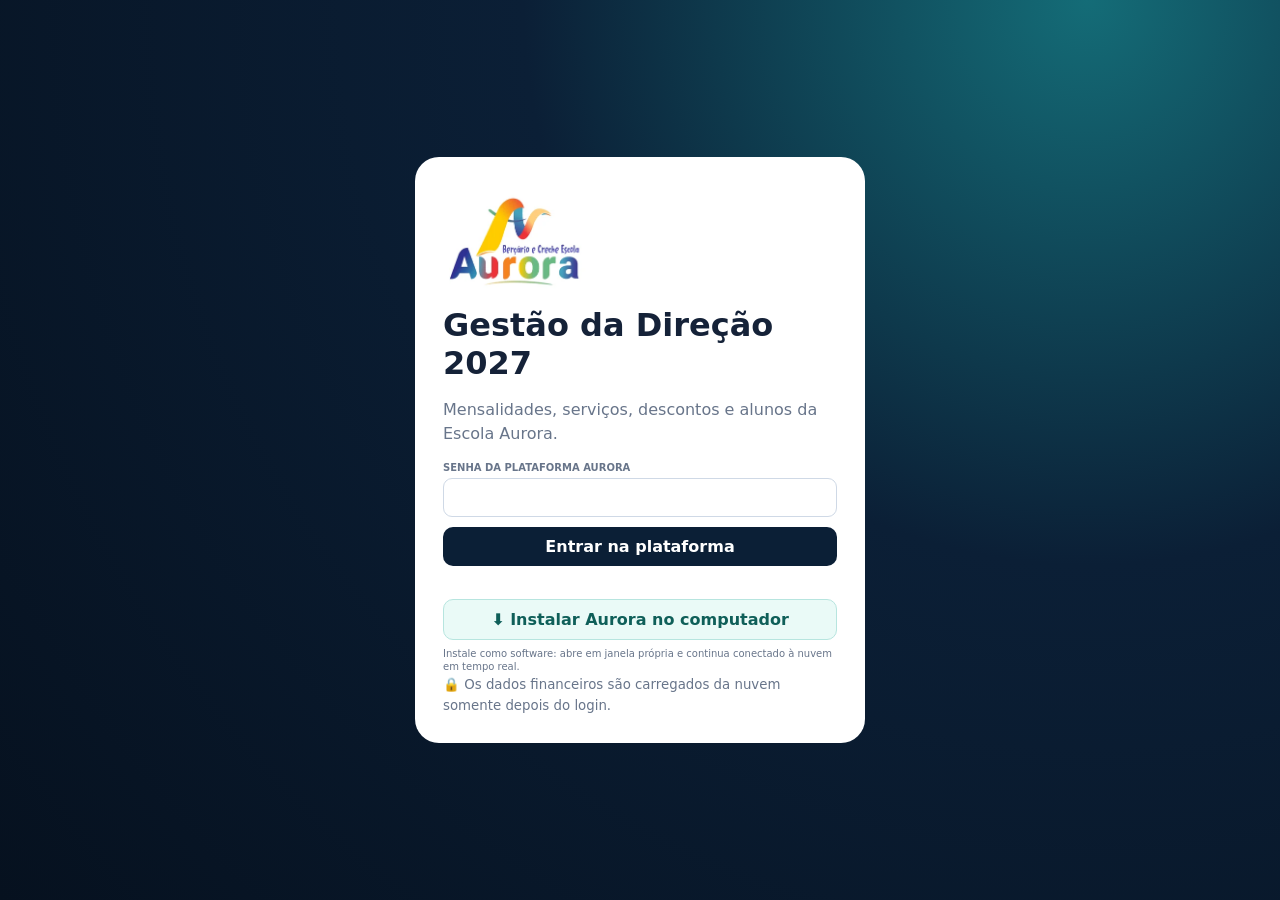
==== aurora-gestao-2027/index.html @ 8948050b "Aurora: aplica módulo financeiro corrigido e remove script legado com erro" ====
<!doctype html>
<html lang="pt-BR">
<head>
<meta charset="utf-8">
<meta name="viewport" content="width=device-width,initial-scale=1">
<meta name="robots" content="noindex,nofollow,noarchive">
<meta name="theme-color" content="#0b1f36">
<title>Aurora · Gestão da Direção 2027</title>
<link rel="manifest" href="./manifest.webmanifest?v=23">
<link rel="icon" href="./aurora-logo.webp?v=23" type="image/webp">
<meta name="mobile-web-app-capable" content="yes"><meta name="apple-mobile-web-app-capable" content="yes"><meta name="apple-mobile-web-app-status-bar-style" content="black-translucent"><meta name="apple-mobile-web-app-title" content="Aurora 2027">
<style>
:root{--n:#0b1f36;--n2:#071525;--t:#0f766e;--b:#f4f7fb;--c:#fff;--l:#dfe7f1;--x:#152238;--m:#68758a;--r:#b91c1c;--a:#b45309;--g:#15803d}
*{box-sizing:border-box}body{margin:0;font-family:Inter,system-ui,Segoe UI,Arial,sans-serif;background:var(--b);color:var(--x)}button,input,select,textarea{font:inherit}input,select,textarea{width:100%;border:1px solid #cfd9e6;border-radius:9px;padding:9px;background:#fff;color:var(--x)}textarea{resize:vertical;min-height:72px}.btn{border:0;border-radius:10px;padding:10px 13px;background:var(--n);color:#fff;font-weight:800;cursor:pointer}.btn:disabled{opacity:.55;cursor:not-allowed}.ghost{background:#fff;color:var(--x);border:1px solid var(--l)}.alt{background:#e7f8f6;color:#095d58}.danger{background:#fff1f2;color:#991b1b;border:1px solid #fecdd3}
.login{min-height:100vh;display:grid;place-items:center;padding:22px;background:radial-gradient(circle at 85% 0,#146c77 0,#0b1f36 40%,#06111f 100%)}.box{width:min(450px,100%);background:#fff;border-radius:24px;padding:28px}.mark{width:58px;height:58px;border-radius:18px;background:linear-gradient(135deg,#20c8bb,#69dcff);display:grid;place-items:center;color:#082234;font-size:27px;font-weight:900}.login h1{margin:16px 0 5px}.login p,.login small{color:var(--m);line-height:1.5}.login label{display:block;margin:16px 0 5px;font-size:10px;font-weight:800;text-transform:uppercase;color:var(--m)}.login .btn{width:100%;margin-top:10px}.err{min-height:18px;color:var(--r);font-size:11px;margin-top:7px}
.app{display:none}.side{position:fixed;inset:0 auto 0 0;width:250px;background:linear-gradient(var(--n),var(--n2));color:#fff;padding:20px 14px;z-index:5}.brand{padding:0 9px 20px}.brand b{display:block;font-size:18px}.brand span{color:#a9bbca;font-size:11px}.nav{display:grid;gap:5px}.nav button{border:0;background:transparent;color:#c9d8e6;text-align:left;padding:11px;border-radius:10px;font-weight:680;cursor:pointer}.nav button.active,.nav button:hover{background:#ffffff18;color:#fff}
.main{margin-left:250px;padding:24px clamp(15px,3vw,38px);min-width:0}.top{display:flex;justify-content:space-between;gap:15px;align-items:flex-start}.top h1{margin:0;font-size:clamp(28px,4vw,40px)}.top p{margin:5px 0;color:var(--m)}.eye{font-size:11px!important;letter-spacing:.1em;font-weight:900;color:var(--t)!important}.acts{display:flex;gap:8px;align-items:flex-start;flex:0 0 auto}.note{margin-top:14px;padding:10px 13px;border:1px solid #fed7aa;background:#fff7ed;color:#9a3412;border-radius:11px;font-size:11px}.sync{display:flex;align-items:center;gap:8px;margin:11px 0;color:var(--m);font-size:11px}.dot{width:8px;height:8px;border-radius:50%;background:var(--g)}.dot.busy{background:var(--a)}.dot.bad{background:var(--r)}
.view{display:none}.view.active{display:block}.sec{display:flex;justify-content:space-between;align-items:end;gap:10px;margin:20px 0 10px}.sec h2{margin:0;font-size:21px}.sec p{margin:3px 0;color:var(--m);font-size:12px}.kpis{display:grid;grid-template-columns:repeat(4,1fr);gap:10px}.kpi,.card{background:#fff;border:1px solid var(--l);border-radius:14px;padding:14px}.kpi small{color:var(--m)}.kpi b{display:block;font-size:22px;margin-top:5px}.mini{font-size:10px;color:var(--m);line-height:1.35}.filters{display:grid;grid-template-columns:2fr 1fr 1fr;gap:8px;margin:10px 0}.filters.four{grid-template-columns:2fr 1fr 1fr 1fr}.summary{display:flex;gap:12px;flex-wrap:wrap;margin:8px 0;font-size:11px;color:var(--m)}.summary b{color:var(--x)}
.panel{display:none;margin:10px 0 14px}.panel.open{display:block}.formgrid{display:grid;grid-template-columns:repeat(4,minmax(0,1fr));gap:10px}.field{display:grid;gap:5px}.field label{font-size:10px;font-weight:800;text-transform:uppercase;color:var(--m)}.span2{grid-column:span 2}.span4{grid-column:1/-1}.formactions{display:flex;gap:8px;justify-content:flex-end;margin-top:10px}
.tablebox{overflow:auto;background:#fff;border:1px solid var(--l);border-radius:12px}.tbl{width:100%;border-collapse:collapse;min-width:980px}.tbl th{position:sticky;top:0;background:#f4f7fb;padding:9px;font-size:10px;text-align:left;white-space:nowrap;z-index:2}.tbl td{padding:8px;border-top:1px solid #edf1f6;font-size:11px;vertical-align:top}.money{text-align:right;white-space:nowrap}.edit{width:108px;text-align:right}.badge{padding:3px 7px;border-radius:99px;font-size:9px;font-weight:800;background:#e2e8f0;white-space:nowrap}.good{background:#dcfce7;color:#166534}.warn{background:#ffedd5;color:#9a3412}.badgebad{background:#fee2e2;color:#991b1b}.cellstack{display:grid;gap:4px;min-width:118px}.cellstack strong{font-size:11px}.cellstack .edit{width:100%}.compact{min-width:860px}.studentsgrid{min-width:1180px}.student-name{min-width:170px}.obsedit{min-width:190px;min-height:55px}.select-sm{min-width:115px}.select-md{min-width:145px}.financial{min-width:145px}.financial .row{display:flex;justify-content:space-between;gap:8px;align-items:center;margin:2px 0}.financial .row span:first-child{color:var(--m);font-size:9px}.financial input{width:92px;padding:6px;text-align:right}.statusbar{display:flex;gap:7px;align-items:center;flex-wrap:wrap}.pill{padding:4px 8px;border-radius:999px;background:#eef2f7;color:#526078;font-size:10px;font-weight:700}

/* v6: alunos em cards, fonte maior e financeiro sem cortes */
.student-list{display:grid;gap:16px}
.student-card{background:#fff;border:1px solid var(--l);border-radius:17px;padding:18px;box-shadow:0 2px 10px #0b1f3608}
.student-head{display:grid;grid-template-columns:minmax(230px,1.6fr) repeat(4,minmax(140px,.75fr));gap:12px;align-items:end}
.student-id{align-self:center}.student-id b{display:block;font-size:16px;line-height:1.25}.student-id span{display:block;color:var(--m);font-size:12px;margin-top:4px}
.control label,.money-field label{display:block;font-size:11px;font-weight:900;text-transform:uppercase;letter-spacing:.03em;color:var(--m);margin:0 0 6px}
.student-card input,.student-card select,.student-card textarea{font-size:13px;padding:10px 11px}
.finance-wrap{display:grid;grid-template-columns:1fr 1fr;gap:14px;margin-top:15px}
.year-box{border:1px solid var(--l);border-radius:14px;padding:15px;background:#f8fafc}.year-box.y2026{border-top:4px solid #2563eb}.year-box.y2027{border-top:4px solid #0f766e}
.year-title{display:flex;align-items:center;justify-content:space-between;gap:10px;margin-bottom:12px}.year-title b{font-size:17px}.year-title span{font-size:11px;color:var(--m)}
.money-grid{display:grid;grid-template-columns:1fr 1fr;gap:11px}
.money-read{min-height:43px;border:1px solid #d9e2ec;border-radius:10px;padding:10px 11px;background:#fff;display:flex;align-items:center;justify-content:space-between;gap:8px}.money-read span{font-size:11px;color:var(--m)}.money-read strong{font-size:14px;white-space:nowrap}
.discount-box{margin-top:11px;padding:11px 12px;border-radius:11px;background:#eef6ff;border:1px solid #dbeafe;font-size:12px;line-height:1.45}.discount-box.ok{background:#ecfdf5;border-color:#bbf7d0;color:#166534}.discount-box.warnx{background:#fff7ed;border-color:#fed7aa;color:#9a3412}.discount-box.neutral{background:#f8fafc;border-color:#e2e8f0;color:#64748b}.discount-box b{font-size:13px}.discount-pair{display:flex;gap:14px;flex-wrap:wrap;margin-top:4px}
.student-foot{display:grid;grid-template-columns:1fr 270px;gap:12px;margin-top:13px;align-items:start}.student-note textarea{min-height:72px}.helper{font-size:10px;color:var(--m);margin-top:5px;line-height:1.35}
@media(max-width:1250px){.student-head{grid-template-columns:1.4fr repeat(2,1fr)}.student-id{grid-column:1/-1}.student-foot{grid-template-columns:1fr 220px}}
@media(max-width:1100px){.finance-wrap{grid-template-columns:1fr}}
@media(max-width:900px){.student-head{grid-template-columns:1fr 1fr}.student-id{grid-column:1/-1}.student-foot{grid-template-columns:1fr}}
@media(max-width:560px){.student-head,.money-grid{grid-template-columns:1fr}.student-card{padding:14px}.year-box{padding:13px}.student-id{grid-column:auto}}

#toast{position:fixed;right:15px;bottom:15px;background:var(--n);color:#fff;border-radius:10px;padding:9px 12px;font-size:11px;display:none;z-index:20}#toast.bad{background:#991b1b}
@media(max-width:1100px){.formgrid{grid-template-columns:1fr 1fr}.span4{grid-column:1/-1}.filters.four{grid-template-columns:1fr 1fr}.kpis{grid-template-columns:1fr 1fr}}
@media(max-width:900px){.side{position:static;width:auto}.nav{display:flex;overflow:auto}.nav button{white-space:nowrap}.main{margin:0}.top{flex-direction:column}.filters,.filters.four{grid-template-columns:1fr 1fr}.acts{align-self:stretch}.acts .btn{flex:1}.sec{align-items:flex-start}}
@media(max-width:560px){.kpis,.filters,.filters.four,.formgrid{grid-template-columns:1fr}.span2,.span4{grid-column:auto}.main{padding:14px}.sec{flex-direction:column}.formactions{justify-content:stretch}.formactions .btn{flex:1}}
</style>
</head>
<body>
<div id="login" class="login"><div class="box"><div class="mark"><img src="./aurora-logo.webp?v=22" alt="Aurora" style="width:100%;height:100%;object-fit:contain"></div><h1>Gestão da Direção 2027</h1><p>Mensalidades, serviços, descontos e alunos da Escola Aurora.</p><form id="form"><label>Senha da plataforma Aurora</label><input id="pw" type="password" autocomplete="current-password" required><button id="enter" class="btn">Entrar na plataforma</button><div id="err" class="err"></div></form><small>🔒 Os dados financeiros são carregados da nuvem somente depois do login.</small></div></div>
<div id="app" class="app"><aside class="side"><div class="brand"><img src="./aurora-logo.webp?v=22" alt="Aurora" style="width:120px;height:70px;object-fit:contain;display:block;margin-bottom:8px"><b>Aurora</b><span>Gestão da Direção 2027</span></div><nav id="nav" class="nav"><button class="active" data-v="dash">▦ Visão geral</button><button data-v="fees">R$ Mensalidades 2027</button><button data-v="students">◉ Alunos & descontos</button><button data-v="products">◆ Serviços & produtos</button><button data-v="classes">▤ Turmas</button><button data-v="db">⇄ Banco & planilha</button></nav></aside><main class="main"><header class="top"><div><p class="eye">BERÇÁRIO E CRECHE ESCOLA AURORA</p><h1>Gestão 2026 → 2027</h1><p>Valor da escola, valor pago pela família, desconto e proposta de reajuste.</p></div><div class="acts"><button id="refresh" class="btn ghost">Atualizar</button><button id="logout" class="btn ghost">Sair</button></div></header><div class="note"><b>Leitura financeira:</b> em 2026 o desconto compara a tabela da escola com a mensalidade/base paga pela família; extras aparecem separados. Em 2027 a comparação usa a tabela proposta e o valor que será cobrado da família.</div><div class="sync"><span id="dot" class="dot"></span><span id="sync">Nuvem conectada</span><span>·</span><span id="ver">versão —</span></div><section id="dash" class="view active"></section><section id="fees" class="view"></section><section id="students" class="view"></section><section id="products" class="view"></section><section id="classes" class="view"></section><section id="db" class="view"></section></main></div><div id="toast"></div>
<script>
const API='https://oyuprxoqhhnpcnxgaokj.supabase.co/functions/v1/aurora-direcao-web';
let P='',S=null,V=0,timer=null,busy=false,pending=false,active='dash';
const $=s=>document.querySelector(s),n=v=>v===null||v===undefined||v===''||isNaN(Number(v))?null:Number(v),brl=v=>n(v)===null?'—':Number(v).toLocaleString('pt-BR',{style:'currency',currency:'BRL'}),pct=v=>n(v)===null?'—':(Number(v)*100).toLocaleString('pt-BR',{minimumFractionDigits:1,maximumFractionDigits:1})+'%',esc=v=>String(v??'').replace(/[&<>"']/g,c=>({'&':'&amp;','<':'&lt;','>':'&gt;','"':'&quot;',"'":'&#39;'}[c]));
const uniq=a=>[...new Set(a.filter(Boolean))].sort((a,b)=>a.localeCompare(b,'pt-BR'));
const TURNOS=['Manhã','Tarde','Regular','Semi integral','Semi estendido','Integral','Integral estendido','Personalizado'];
async function api(action,x={}){let r=await fetch(API,{method:'POST',headers:{'content-type':'application/json','x-aurora-password':P},body:JSON.stringify({action,...x}),cache:'no-store'}),d={};try{d=await r.json()}catch{}if(!r.ok){let e=new Error(d.error||r.status);e.status=r.status;throw e}return d}
function toast(m,bad=false){let e=$('#toast');e.textContent=m;e.className=bad?'bad':'';e.style.display='block';clearTimeout(e.t);e.t=setTimeout(()=>e.style.display='none',2300)}
function syn(m,t){$('#dot').className='dot '+(m||'');$('#sync').textContent=t;$('#ver').textContent='versão '+V}
function saveSoon(){pending=true;clearTimeout(timer);timer=setTimeout(save,650)}
async function save(){if(busy||!pending)return;pending=false;busy=true;syn('busy','Salvando...');try{let r=await api('save',{state:S,expectedVersion:V});V=r.version;syn('','Nuvem sincronizada');toast('✓ Alterações salvas')}catch(e){pending=true;if(e.status===409){syn('bad','Conflito de versão');toast('Outro dispositivo alterou a base. Clique em Atualizar.',true)}else{syn('bad','Falha de sincronização');toast('Erro ao salvar',true);setTimeout(save,3000)}}finally{busy=false}}
function sec(a,b,c=''){return `<div class="sec"><div><h2>${a}</h2><p>${b}</p></div>${c}</div>`}
function kpi(a,b,c){return `<div class="kpi"><small>${a}</small><b>${b}</b><div class="mini">${c}</div></div>`}
function badge(s){let x=String(s||'—'),c=/aprovado|confirmado|Conferida|sim$/i.test(x)?'good':/nao|não/i.test(x)?'badgebad':/rascunho|analise|análise|simulacao|Pendente|Revisar/i.test(x)?'warn':'';return `<span class="badge ${c}">${esc(x.replaceAll('_',' '))}</span>`}
function options(list,current,placeholder='Selecione'){let vals=uniq(list),head=`<option value="">${esc(placeholder)}</option>`;if(current&&!vals.includes(current))vals.unshift(current);return head+vals.map(x=>`<option value="${esc(x)}" ${x===current?'selected':''}>${esc(x)}</option>`).join('')}
function sereiOptions(current){return `<option value="em_analise" ${current==='em_analise'?'selected':''}>Em análise</option><option value="sim" ${current==='sim'?'selected':''}>Sim</option><option value="nao" ${current==='nao'?'selected':''}>Não</option>`}
function turmaList(){return uniq([...(S.classes||[]).map(x=>x.turma),...(S.students||[]).map(x=>x.turma)])}
function modalidadeList(){return uniq((S.students||[]).map(x=>x.servico))}
function rate(s){return S.monthlyRates.find(r=>r.turma===s.turma&&r.servico===s.servico)||null}
function disc(table,paid){table=n(table);paid=n(paid);if(table===null||paid===null)return{value:null,pct:null,state:'missing'};let d=table-paid;if(Math.abs(d)<.005)return{value:0,pct:0,state:'equal'};return{value:d,pct:table?d/table:null,state:d>0?'discount':'above'}}
function discountHTML(d,year){if(d.state==='missing')return `<div class="discount-box neutral"><b>Aguardando valor da escola</b><div>Preencha a tabela ${year} para calcular o desconto.</div></div>`;if(d.state==='equal')return `<div class="discount-box neutral"><b>Sem desconto</b><div>O valor da família está igual à tabela da escola.</div></div>`;if(d.state==='above')return `<div class="discount-box warnx"><b>Família paga acima da tabela</b><div class="discount-pair"><span>Diferença: <b>${brl(Math.abs(d.value))}</b></span><span>Percentual: <b>${pct(Math.abs(d.pct))}</b></span></div><div class="helper">Confira se a tabela da escola foi digitada corretamente.</div></div>`;return `<div class="discount-box ok"><b>Desconto concedido</b><div class="discount-pair"><span>Valor: <b>${brl(d.value)}</b></span><span>Percentual: <b>${pct(d.pct)}</b></span></div></div>`}
function sc(s){let r=rate(s),base=n(s.base2026),extra=n(s.extra2026)??0,total=n(s.totalPago2026),t26=n(s.valorOficial2026)??n(r?.valorTabela2026),d26=disc(t26,base),t27=n(r?.valor2027),c27=n(s.valor2027Cobrado),d27=disc(t27,c27),inc=base&&c27!==null?c27/base-1:null;return{r,base,extra,total,t26,d26,t27,c27,d27,inc}}
function rs(r){let a=S.students.filter(s=>s.turma===r.turma&&s.servico===r.servico&&n(s.base2026)!==null).map(s=>n(s.base2026)),avg=a.length?a.reduce((x,y)=>x+y,0)/a.length:null,min=a.length?Math.min(...a):null,max=a.length?Math.max(...a):null,t=n(r.valorTabela2026),v=n(r.valor2027),d=disc(t,avg),base=t??avg,adj=base&&v!==null?v/base-1:null;return{c:a.length,avg,min,max,t,v,d,adj,b:t!==null?'tabela oficial':'média real'}}
function dash(){let paid=S.students.reduce((a,s)=>a+(n(s.totalPago2026)||0),0),w=S.students.filter(s=>n(s.valor2027Cobrado)!==null),rev=w.reduce((a,s)=>a+(n(s.valor2027Cobrado)||0),0),ap=S.monthlyRates.filter(r=>r.status2027==='aprovado').length,p27=S.products.filter(p=>n(p.valor2027Cobrado)!==null).length,yes=S.students.filter(s=>s.serei2027==='sim').length,no=S.students.filter(s=>s.serei2027==='nao').length,ana=S.students.filter(s=>(s.serei2027||'em_analise')==='em_analise').length;$('#dash').innerHTML=sec('Visão executiva','Construção dos valores 2027.')+`<div class="kpis">${kpi('Receita registrada 2026',brl(paid),S.students.length+' alunos/linhas')}${kpi('Serei 2027',yes+' confirmados',no+' não · '+ana+' em análise')}${kpi('Mensalidades aprovadas',ap+' / '+S.monthlyRates.length,'modalidades')}${kpi('Alunos com valor 2027',w.length,brl(rev)+' cadastrados')}</div>`}
function fees(){let ts=turmaList();$('#fees').innerHTML=sec('Mensalidades 2027','Valor da escola 2026 × média paga × desconto × valor da escola 2027.','<button id="toggleFee" class="btn alt">+ Nova modalidade</button>')+`<div id="feePanel" class="panel"><div class="card"><div class="formgrid"><div class="field"><label>Turma</label><select id="nfTurma">${options(ts,'','Selecione a turma')}</select></div><div class="field"><label>Modalidade</label><select id="nfServico">${options(modalidadeList(),'','Selecione a modalidade')}</select></div><div class="field"><label>Tabela 2026</label><input id="nf26" type="number" step=".01"></div><div class="field"><label>Valor proposto 2027</label><input id="nf27" type="number" step=".01"></div><div class="field"><label>Status</label><select id="nfStatus"><option value="rascunho">Rascunho</option><option value="em_analise">Em análise</option><option value="aprovado">Aprovado</option></select></div><div class="field"><label>Fonte 2026</label><input id="nfFonte" placeholder="Documento / tabela"></div><div class="field span2"><label>Observação</label><textarea id="nfObs"></textarea></div></div><div class="formactions"><button id="cancelFee" class="btn ghost">Cancelar</button><button id="saveFee" class="btn">Salvar modalidade</button></div></div></div><div class="filters"><input id="fq" placeholder="Buscar modalidade"><select id="ft"><option value="">Todas as turmas</option>${ts.map(x=>`<option>${esc(x)}</option>`).join('')}</select><select id="fs"><option value="">Todos os status</option><option value="rascunho">Rascunho</option><option value="em_analise">Em análise</option><option value="aprovado">Aprovado</option></select></div><div id="feesTable"></div>`;
$('#toggleFee').onclick=()=>$('#feePanel').classList.toggle('open');$('#cancelFee').onclick=()=>$('#feePanel').classList.remove('open');$('#saveFee').onclick=()=>{let turma=$('#nfTurma').value,servico=$('#nfServico').value;if(!turma||!servico)return toast('Selecione turma e modalidade.',true);if(S.monthlyRates.some(r=>r.turma===turma&&r.servico===servico))return toast('Essa modalidade já existe para a turma.',true);S.monthlyRates.push({id:'mens-'+Date.now(),turma,servico,periodicidade:'mensal',valorTabela2026:n($('#nf26').value),valor2027:n($('#nf27').value),status2027:$('#nfStatus').value,fonte2026:$('#nfFonte').value.trim(),observacao:$('#nfObs').value.trim()});saveSoon();fees();toast('Modalidade adicionada')};['fq','ft','fs'].forEach(i=>$('#'+i).oninput=drawFees);drawFees()}
function drawFees(){let q=($('#fq')?.value||'').toLowerCase(),t=$('#ft')?.value||'',st=$('#fs')?.value||'',rows=S.monthlyRates.filter(r=>(!q||(r.turma+' '+r.servico).toLowerCase().includes(q))&&(!t||r.turma===t)&&(!st||r.status2027===st));$('#feesTable').innerHTML=`<div class="summary"><span><b>${rows.length}</b> modalidades</span><span>Layout compacto: média e faixa real ficam juntas.</span></div><div class="tablebox"><table class="tbl compact"><thead><tr><th>Turma</th><th>Modalidade</th><th>Alunos</th><th>Real 2026</th><th>Valor escola / tabela 2026</th><th>Valor escola / tabela 2027</th><th>Status</th></tr></thead><tbody>${rows.map(r=>{let s=rs(r);return `<tr><td><select data-type="fee" data-id="${esc(r.id)}" data-f="turma" class="select-md">${options(turmaList(),r.turma)}</select></td><td><select data-type="fee" data-id="${esc(r.id)}" data-f="servico" class="select-md">${options(modalidadeList(),r.servico)}</select></td><td>${s.c}</td><td><div class="cellstack"><strong>${brl(s.avg)}</strong><span class="mini">Faixa: ${brl(s.min)} – ${brl(s.max)}</span></div></td><td><div class="cellstack"><input class="edit" data-type="fee" data-id="${esc(r.id)}" data-f="valorTabela2026" data-num="1" type="number" step=".01" value="${r.valorTabela2026??''}"><span class="mini">Desconto médio: ${brl(s.d.v)} · ${pct(s.d.p)}</span></div></td><td><div class="cellstack"><input class="edit" data-type="fee" data-id="${esc(r.id)}" data-f="valor2027" data-num="1" type="number" step=".01" value="${r.valor2027??''}"><span class="mini">Reajuste: ${pct(s.adj)} · base ${esc(s.b)}</span></div></td><td><select data-type="fee" data-id="${esc(r.id)}" data-f="status2027" class="select-sm"><option value="rascunho" ${r.status2027==='rascunho'?'selected':''}>Rascunho</option><option value="em_analise" ${r.status2027==='em_analise'?'selected':''}>Em análise</option><option value="aprovado" ${r.status2027==='aprovado'?'selected':''}>Aprovado</option></select></td></tr>`}).join('')}</tbody></table></div>`}
function students(){let ts=turmaList(),mods=modalidadeList();$('#students').innerHTML=sec('Alunos & descontos','Comparação clara entre valor da escola, valor pago pela família e desconto em 2026 e 2027.','<button id="toggleStudent" class="btn alt">+ Adicionar aluno</button>')+`<div id="studentPanel" class="panel"><div class="card"><div class="formgrid"><div class="field"><label>Aluno</label><input id="na" placeholder="Nome completo"></div><div class="field"><label>Responsável</label><input id="nr"></div><div class="field"><label>Serei 2027</label><select id="ny">${sereiOptions('em_analise')}</select></div><div class="field"><label>Turma</label><select id="nt">${options(ts,'','Selecione a turma')}</select></div><div class="field"><label>Turno</label><select id="nturno">${options(TURNOS,'','Selecione o turno')}</select></div><div class="field"><label>Modalidade</label><select id="ns">${options(mods,'','Selecione a modalidade')}</select></div><div class="field"><label>Mensalidade/base paga 2026</label><input id="nb" type="number" step=".01"></div><div class="field"><label>Extras 2026</label><input id="nextra" type="number" step=".01"></div><div class="field"><label>Valor da escola / tabela 2026</label><input id="n26" type="number" step=".01"></div><div class="field"><label>Valor da escola / tabela 2027</label><input id="nt27" type="number" step=".01"></div><div class="field"><label>Valor cobrado da família 2027</label><input id="n27" type="number" step=".01"></div><div class="field span4"><label>Observação</label><textarea id="nobs" placeholder="Acordo, desconto, permanência, alimentação, alteração de modalidade..."></textarea></div></div><div class="formactions"><button id="cancelStudent" class="btn ghost">Cancelar</button><button id="saveStudent" class="btn">Salvar aluno</button></div></div></div><div class="filters four"><input id="sq" placeholder="Buscar aluno, responsável ou modalidade"><select id="stu"><option value="">Todas as turmas</option>${ts.map(x=>`<option>${esc(x)}</option>`).join('')}</select><select id="sy"><option value="">Todos: Serei 2027</option><option value="sim">Sim</option><option value="nao">Não</option><option value="em_analise">Em análise</option></select><select id="s27"><option value="">Todos os valores</option><option value="com">Com valor 2027</option><option value="sem">Sem valor 2027</option></select></div><div id="studentsTable"></div>`;
$('#toggleStudent').onclick=()=>$('#studentPanel').classList.toggle('open');$('#cancelStudent').onclick=()=>$('#studentPanel').classList.remove('open');$('#saveStudent').onclick=()=>{let aluno=$('#na').value.trim(),turma=$('#nt').value,servico=$('#ns').value;if(!aluno||!turma||!servico)return toast('Preencha aluno, turma e modalidade.',true);let base=n($('#nb').value),extra=n($('#nextra').value)??0,r=S.monthlyRates.find(x=>x.turma===turma&&x.servico===servico);if(!r){r={id:'mens-'+Date.now(),turma,servico,periodicidade:'mensal',valorTabela2026:null,valor2027:null,status2027:'rascunho',fonte2026:'',observacao:''};S.monthlyRates.push(r)}if(n($('#nt27').value)!==null)r.valor2027=n($('#nt27').value);S.students.push({id:'alu-2026-'+String(Date.now()).slice(-9),turma,aluno,servico,responsavel:$('#nr').value.trim(),turno:$('#nturno').value,serei2027:$('#ny').value,base2026:base,extra2026:extra,totalPago2026:base===null?null:base+extra,reajuste2027:S.settings.globalAdjustment||.1,observacao:$('#nobs').value.trim(),fonte:'Plataforma Aurora',valorOficial2026:n($('#n26').value),fonteOficial:'',valor2027Cobrado:n($('#n27').value),status2027:'simulacao',observacao2027:$('#nobs').value.trim()});saveSoon();students();toast('Aluno adicionado')};['sq','stu','sy','s27'].forEach(i=>$('#'+i).oninput=drawStudents);drawStudents()}
function drawStudents(){let q=($('#sq')?.value||'').toLowerCase(),t=$('#stu')?.value||'',y=$('#sy')?.value||'',f=$('#s27')?.value||'',rows=S.students.filter(s=>(!q||[s.aluno,s.responsavel,s.servico,s.turma,s.turno,s.observacao2027].join(' ').toLowerCase().includes(q))&&(!t||s.turma===t)&&(!y||(s.serei2027||'em_analise')===y)&&(!f||(f==='com'&&n(s.valor2027Cobrado)!==null)||(f==='sem'&&n(s.valor2027Cobrado)===null)));let yes=rows.filter(s=>s.serei2027==='sim').length,no=rows.filter(s=>s.serei2027==='nao').length,ana=rows.filter(s=>(s.serei2027||'em_analise')==='em_analise').length;$('#studentsTable').innerHTML=`<div class="summary"><span><b>${rows.length}</b> alunos/linhas</span><span>Sim <b>${yes}</b></span><span>Não <b>${no}</b></span><span>Em análise <b>${ana}</b></span><span>Desconto 2026 usa a mensalidade/base; extras ficam separados.</span></div><div class="student-list">${rows.map(s=>{let c=sc(s),r=c.r;return `<article class="student-card"><div class="student-head"><div class="student-id"><b>${esc(s.aluno)}</b><span>Responsável: ${esc(s.responsavel||'—')}</span></div><div class="control"><label>Serei 2027</label><select data-type="student" data-id="${esc(s.id)}" data-f="serei2027">${sereiOptions(s.serei2027||'em_analise')}</select></div><div class="control"><label>Turma</label><select data-type="student" data-id="${esc(s.id)}" data-f="turma">${options(turmaList(),s.turma)}</select></div><div class="control"><label>Turno</label><select data-type="student" data-id="${esc(s.id)}" data-f="turno">${options(TURNOS,s.turno||'','Selecionar turno')}</select></div><div class="control"><label>Modalidade</label><select data-type="student" data-id="${esc(s.id)}" data-f="servico">${options(modalidadeList(),s.servico)}</select></div></div><div class="finance-wrap"><section class="year-box y2026"><div class="year-title"><b>2026 · Real praticado</b><span>histórico da família</span></div><div class="money-grid"><div class="money-field"><label>Valor da escola / tabela 2026</label><input data-type="student" data-id="${esc(s.id)}" data-f="valorOficial2026" data-num="1" type="number" step=".01" value="${s.valorOficial2026??r?.valorTabela2026??''}" placeholder="Informe a tabela 2026"></div><div class="money-field"><label>Mensalidade/base paga pela família</label><div class="money-read"><span>Família paga</span><strong>${brl(c.base)}</strong></div></div><div class="money-field"><label>Extras registrados</label><div class="money-read"><span>Extras</span><strong>${brl(c.extra)}</strong></div></div><div class="money-field"><label>Total registrado 2026</label><div class="money-read"><span>Total</span><strong>${brl(c.total)}</strong></div></div></div>${discountHTML(c.d26,'2026')}</section><section class="year-box y2027"><div class="year-title"><b>2027 · Proposta</b><span>tabela e negociação</span></div><div class="money-grid"><div class="money-field"><label>Valor da escola / tabela 2027</label>${r?`<input data-type="fee" data-id="${esc(r.id)}" data-f="valor2027" data-num="1" type="number" step=".01" value="${r.valor2027??''}" placeholder="Informe a tabela 2027"><div class="helper">Aplicado à turma + modalidade.</div>`:`<input disabled placeholder="Sem modalidade vinculada">`}</div><div class="money-field"><label>Valor cobrado da família 2027</label><input data-type="student" data-id="${esc(s.id)}" data-f="valor2027Cobrado" data-num="1" type="number" step=".01" value="${s.valor2027Cobrado??''}" placeholder="Informe o valor da família"></div></div>${discountHTML(c.d27,'2027')}<div class="discount-box neutral"><b>Reajuste real da família</b><div class="discount-pair"><span>Mensalidade/base 2026 → cobrado 2027</span><span><b>${pct(c.inc)}</b></span></div></div></section></div><div class="student-foot"><div class="student-note"><label class="mini">OBSERVAÇÃO</label><textarea data-type="student" data-id="${esc(s.id)}" data-f="observacao2027">${esc(s.observacao2027||s.observacao||'')}</textarea></div><div class="student-status"><label class="mini">STATUS 2027</label><select data-type="student" data-id="${esc(s.id)}" data-f="status2027"><option value="simulacao" ${s.status2027==='simulacao'?'selected':''}>Simulação</option><option value="proposto" ${s.status2027==='proposto'?'selected':''}>Proposto</option><option value="confirmado" ${s.status2027==='confirmado'?'selected':''}>Confirmado</option></select></div></div></article>`}).join('')}</div>`}
function products(){let cats=uniq(S.products.map(p=>p.categoria));$('#products').innerHTML=sec('Serviços & produtos 2027','Valores 2026 e novo valor 2027.','<button id="toggleProduct" class="btn alt">+ Adicionar produto</button>')+`<div id="productPanel" class="panel"><div class="card"><div class="formgrid"><div class="field"><label>Categoria</label><input id="npc" placeholder="Ex.: Alimentação"></div><div class="field"><label>Produto / serviço</label><input id="npn"></div><div class="field"><label>Periodicidade</label><select id="npp"><option>avulso</option><option>mensal</option><option>diária</option><option>hora</option><option>único</option></select></div><div class="field"><label>Valor 2026</label><input id="np26" type="number" step=".01"></div><div class="field"><label>Valor 2027</label><input id="np27" type="number" step=".01"></div><div class="field"><label>Status</label><select id="nps"><option value="rascunho">Rascunho</option><option value="em_analise">Em análise</option><option value="aprovado">Aprovado</option></select></div><div class="field span2"><label>Descrição</label><textarea id="npd"></textarea></div></div><div class="formactions"><button id="cancelProduct" class="btn ghost">Cancelar</button><button id="saveProduct" class="btn">Salvar produto</button></div></div></div><div class="filters"><input id="pq" placeholder="Buscar produto"><select id="pc"><option value="">Todas as categorias</option>${cats.map(x=>`<option>${esc(x)}</option>`).join('')}</select><span></span></div><div id="productsTable"></div>`;$('#toggleProduct').onclick=()=>$('#productPanel').classList.toggle('open');$('#cancelProduct').onclick=()=>$('#productPanel').classList.remove('open');$('#saveProduct').onclick=()=>{let nome=$('#npn').value.trim(),cat=$('#npc').value.trim()||'Novo';if(!nome)return toast('Informe o nome do produto/serviço.',true);let max=S.products.reduce((m,p)=>Math.max(m,Number((String(p.id).match(/^prod-(\d+)$/)||[])[1]||0)),0);S.products.push({id:'prod-'+String(max+1).padStart(2,'0'),categoria:cat,produto:nome,descricao:$('#npd').value.trim(),series:'Todas as séries',valor2026:n($('#np26').value),variante2026:null,reajuste2027:S.settings.globalAdjustment||.1,observacao:'',valor2027Cobrado:n($('#np27').value),periodicidade:$('#npp').value,ativo:true,status2027:$('#nps').value});saveSoon();products();toast('Produto adicionado')};['pq','pc'].forEach(i=>$('#'+i).oninput=drawProducts);drawProducts()}
function drawProducts(){let q=($('#pq')?.value||'').toLowerCase(),c=$('#pc')?.value||'',rows=S.products.filter(p=>(!q||(p.produto+' '+p.categoria).toLowerCase().includes(q))&&(!c||p.categoria===c));$('#productsTable').innerHTML=`<div class="tablebox"><table class="tbl compact"><thead><tr><th>Categoria</th><th>Produto</th><th>Periodicidade</th><th>Valor 2026</th><th>Sugestão 2027</th><th>Valor 2027</th><th>Reajuste</th><th>Status</th><th>Ativo</th></tr></thead><tbody>${rows.map(p=>{let v=n(p.valor2026),v27=n(p.valor2027Cobrado),sug=v===null?null:v*(1+(S.settings.globalAdjustment||0)),adj=v&&v27!==null?v27/v-1:null;return `<tr><td><input data-type="product" data-id="${esc(p.id)}" data-f="categoria" value="${esc(p.categoria)}"></td><td><input data-type="product" data-id="${esc(p.id)}" data-f="produto" value="${esc(p.produto)}"></td><td><select data-type="product" data-id="${esc(p.id)}" data-f="periodicidade"><option ${p.periodicidade==='avulso'?'selected':''}>avulso</option><option ${p.periodicidade==='mensal'?'selected':''}>mensal</option><option ${p.periodicidade==='diária'?'selected':''}>diária</option><option ${p.periodicidade==='hora'?'selected':''}>hora</option><option ${p.periodicidade==='único'?'selected':''}>único</option></select></td><td><input class="edit" data-type="product" data-id="${esc(p.id)}" data-f="valor2026" data-num="1" type="number" step=".01" value="${p.valor2026??''}"></td><td class="money">${brl(sug)}</td><td><input class="edit" data-type="product" data-id="${esc(p.id)}" data-f="valor2027Cobrado" data-num="1" type="number" step=".01" value="${p.valor2027Cobrado??''}"></td><td class="money">${pct(adj)}</td><td><select data-type="product" data-id="${esc(p.id)}" data-f="status2027"><option value="rascunho" ${p.status2027==='rascunho'?'selected':''}>Rascunho</option><option value="em_analise" ${p.status2027==='em_analise'?'selected':''}>Em análise</option><option value="aprovado" ${p.status2027==='aprovado'?'selected':''}>Aprovado</option></select></td><td><input data-type="product" data-id="${esc(p.id)}" data-f="ativo" data-bool="1" type="checkbox" ${p.ativo?'checked':''}></td></tr>`}).join('')}</tbody></table></div>`}
function classes(){$('#classes').innerHTML=sec('Turmas','Conferência das folhas 2026.')+`<div class="tablebox"><table class="tbl compact"><thead><tr><th>Turma</th><th>Linhas</th><th>Com valor</th><th>Calculado</th><th>Informado</th><th>Diferença</th><th>Status</th></tr></thead><tbody>${S.classes.map(c=>`<tr><td><b>${esc(c.turma)}</b></td><td>${c.linhas}</td><td>${c.comValor}</td><td class="money">${brl(c.calculado2026)}</td><td class="money">${brl(c.informadoFolha)}</td><td class="money">${brl(c.diferenca)}</td><td>${badge(c.status)}</td></tr>`).join('')}</tbody></table></div>`}
function db(){$('#db').innerHTML=sec('Banco & planilha','Base central na nuvem + Google Sheets.')+`<div class="card"><div class="summary"><span>Alunos <b>${S.students.length}</b></span><span>Mensalidades <b>${S.monthlyRates.length}</b></span><span>Produtos <b>${S.products.length}</b></span><span>Versão <b>${V}</b></span></div><div class="statusbar"><span class="pill">Serei 2027 sincronizado</span><span class="pill">Turno sincronizado</span><span class="pill">Modalidade sincronizada</span><button id="sheet" class="btn alt">Abrir Google Sheets</button></div></div>`;$('#sheet').onclick=()=>window.open(S.meta.sheetUrl,'_blank')}
const R={dash,fees,students,products,classes,db};
function show(v){active=v;document.querySelectorAll('.view').forEach(x=>x.classList.remove('active'));$('#'+v).classList.add('active');document.querySelectorAll('#nav button').forEach(b=>b.classList.toggle('active',b.dataset.v===v));R[v]()}
document.addEventListener('change',e=>{let el=e.target,type=el.dataset.type;if(!type)return;let arr=type==='fee'?S.monthlyRates:type==='student'?S.students:S.products,obj=arr.find(x=>x.id===el.dataset.id);if(!obj)return;obj[el.dataset.f]=el.dataset.bool?el.checked:el.dataset.num?(el.value===''?null:Number(el.value)):el.value;saveSoon();if(el.dataset.num||(type==='student'&&['turma','servico'].includes(el.dataset.f)))R[active]()});
$('#nav').onclick=e=>{let b=e.target.closest('button[data-v]');if(b)show(b.dataset.v)};
async function refresh(){syn('busy','Atualizando...');try{let d=await api('get');S=d.state;V=d.version;show(active);syn('','Nuvem sincronizada');toast('✓ Base atualizada')}catch{syn('bad','Falha ao atualizar');toast('Erro ao carregar dados',true)}}
$('#refresh').onclick=refresh;$('#logout').onclick=()=>location.reload();
$('#form').onsubmit=async e=>{e.preventDefault();let b=$('#enter');b.disabled=true;b.textContent='Entrando...';$('#err').textContent='';P=$('#pw').value;try{let d=await api('get');S=d.state;V=d.version;$('#login').style.display='none';$('#app').style.display='block';show('dash');syn('','Nuvem sincronizada');toast('✓ Base segura carregada')}catch(x){P='';$('#err').textContent=x.status===401?'Senha incorreta.':'Não foi possível abrir a plataforma.'}finally{b.disabled=false;b.textContent='Entrar na plataforma'}};
</script>
<script src="./secretaria-v7.js?v=7"></script>
<script src="./financeiro-cadastro-v8.js?v=24"></script>
<script src="./fechamento-v10.js?v=24"></script>
<script src="./fechamento-clean-v11.js?v=11"></script>
<script src="./veterano-busca-v11.js?v=11"></script>
<script src="./dashboard-v14.js?v=14"></script>
<script src="./branding-v15.js?v=22"></script>
<script src="./dashboard-privacy-v16.js?v=16"></script>
<script src="./realtime-v21.js?v=22"></script>
<script src="./relatorios-v22.js?v=22"></script>
<script src="./pwa-v23.js?v=23"></script>
</body>
</html>
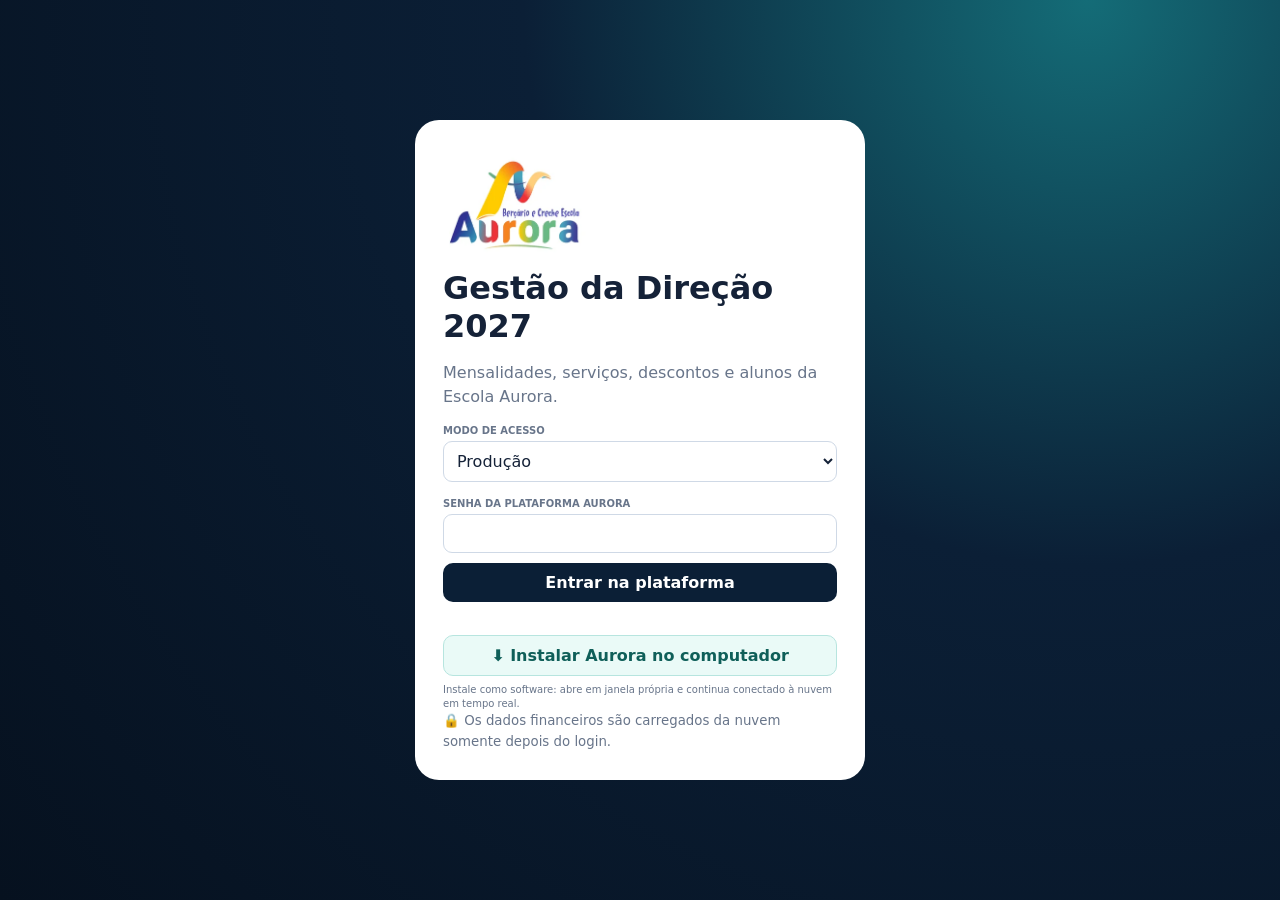
==== commit 1e0bc294: "feat(aurora): adicionar modo treinamento isolado da produção" ====
--- a/aurora-gestao-2027/index.html
+++ b/aurora-gestao-2027/index.html
@@ -45,15 +45,26 @@
 </style>
 </head>
 <body>
-<div id="login" class="login"><div class="box"><div class="mark"><img src="./aurora-logo.webp?v=22" alt="Aurora" style="width:100%;height:100%;object-fit:contain"></div><h1>Gestão da Direção 2027</h1><p>Mensalidades, serviços, descontos e alunos da Escola Aurora.</p><form id="form"><label>Senha da plataforma Aurora</label><input id="pw" type="password" autocomplete="current-password" required><button id="enter" class="btn">Entrar na plataforma</button><div id="err" class="err"></div></form><small>🔒 Os dados financeiros são carregados da nuvem somente depois do login.</small></div></div>
+<div id="login" class="login"><div class="box"><div class="mark"><img src="./aurora-logo.webp?v=22" alt="Aurora" style="width:100%;height:100%;object-fit:contain"></div><h1>Gestão da Direção 2027</h1><p>Mensalidades, serviços, descontos e alunos da Escola Aurora.</p><form id="form"><label>Modo de acesso</label><select id="mode"><option value="production">Produção</option><option value="training">Treinamento</option></select><label>Senha da plataforma Aurora</label><input id="pw" type="password" autocomplete="current-password" required><button id="enter" class="btn">Entrar na plataforma</button><div id="err" class="err"></div></form><small>🔒 Os dados financeiros são carregados da nuvem somente depois do login.</small></div></div>
 <div id="app" class="app"><aside class="side"><div class="brand"><img src="./aurora-logo.webp?v=22" alt="Aurora" style="width:120px;height:70px;object-fit:contain;display:block;margin-bottom:8px"><b>Aurora</b><span>Gestão da Direção 2027</span></div><nav id="nav" class="nav"><button class="active" data-v="dash">▦ Visão geral</button><button data-v="fees">R$ Mensalidades 2027</button><button data-v="students">◉ Alunos & descontos</button><button data-v="products">◆ Serviços & produtos</button><button data-v="classes">▤ Turmas</button><button data-v="db">⇄ Banco & planilha</button></nav></aside><main class="main"><header class="top"><div><p class="eye">BERÇÁRIO E CRECHE ESCOLA AURORA</p><h1>Gestão 2026 → 2027</h1><p>Valor da escola, valor pago pela família, desconto e proposta de reajuste.</p></div><div class="acts"><button id="refresh" class="btn ghost">Atualizar</button><button id="logout" class="btn ghost">Sair</button></div></header><div class="note"><b>Leitura financeira:</b> em 2026 o desconto compara a tabela da escola com a mensalidade/base paga pela família; extras aparecem separados. Em 2027 a comparação usa a tabela proposta e o valor que será cobrado da família.</div><div class="sync"><span id="dot" class="dot"></span><span id="sync">Nuvem conectada</span><span>·</span><span id="ver">versão —</span></div><section id="dash" class="view active"></section><section id="fees" class="view"></section><section id="students" class="view"></section><section id="products" class="view"></section><section id="classes" class="view"></section><section id="db" class="view"></section></main></div><div id="toast"></div>
 <script>
 const API='https://oyuprxoqhhnpcnxgaokj.supabase.co/functions/v1/aurora-direcao-web';
-let P='',S=null,V=0,timer=null,busy=false,pending=false,active='dash';
+let P='',S=null,V=0,timer=null,busy=false,pending=false,active='dash',MODE='production';
+const TRAIN_STATE='aurora_training_state_v1',TRAIN_SEC='aurora_training_secretary_v1';
 const $=s=>document.querySelector(s),n=v=>v===null||v===undefined||v===''||isNaN(Number(v))?null:Number(v),brl=v=>n(v)===null?'—':Number(v).toLocaleString('pt-BR',{style:'currency',currency:'BRL'}),pct=v=>n(v)===null?'—':(Number(v)*100).toLocaleString('pt-BR',{minimumFractionDigits:1,maximumFractionDigits:1})+'%',esc=v=>String(v??'').replace(/[&<>"']/g,c=>({'&':'&amp;','<':'&lt;','>':'&gt;','"':'&quot;',"'":'&#39;'}[c]));
 const uniq=a=>[...new Set(a.filter(Boolean))].sort((a,b)=>a.localeCompare(b,'pt-BR'));
 const TURNOS=['Manhã','Tarde','Regular','Semi integral','Semi estendido','Integral','Integral estendido','Personalizado'];
-async function api(action,x={}){let r=await fetch(API,{method:'POST',headers:{'content-type':'application/json','x-aurora-password':P},body:JSON.stringify({action,...x}),cache:'no-store'}),d={};try{d=await r.json()}catch{}if(!r.ok){let e=new Error(d.error||r.status);e.status=r.status;throw e}return d}
+async function rawApi(action,x={}){let r=await fetch(API,{method:'POST',headers:{'content-type':'application/json','x-aurora-password':P},body:JSON.stringify({action,...x}),cache:'no-store'}),d={};try{d=await r.json()}catch{}if(!r.ok){let e=new Error(d.error||r.status);e.status=r.status;throw e}return d}
+async function api(action,x={}){
+ if(MODE!=='training')return rawApi(action,x);
+ if(action==='get'){let saved=localStorage.getItem(TRAIN_STATE);if(saved){let z=JSON.parse(saved);return{state:z.state,version:z.version||1}}let d=await rawApi('get');let z={state:structuredClone(d.state),version:1};localStorage.setItem(TRAIN_STATE,JSON.stringify(z));return z}
+ if(action==='save'){let z={state:structuredClone(x.state),version:(Number(x.expectedVersion)||0)+1};localStorage.setItem(TRAIN_STATE,JSON.stringify(z));return{version:z.version,training:true}}
+ if(action==='secretary'){let saved=localStorage.getItem(TRAIN_SEC);if(saved)return JSON.parse(saved);let d=await rawApi('secretary');let z={profiles:structuredClone(d.profiles||[]),guardians:structuredClone(d.guardians||[]),enrollments:structuredClone(d.enrollments||[])};localStorage.setItem(TRAIN_SEC,JSON.stringify(z));return z}
+ if(action==='registerStudent'){let id='TREINO-'+Date.now(),mat='TR-'+String(Date.now()).slice(-6),p=x.payload||{},e=p.enrollment||{},s=p.student||{};let sec=JSON.parse(localStorage.getItem(TRAIN_SEC)||'{"profiles":[],"guardians":[],"enrollments":[]}');sec.enrollments.push({id,student_id:id,matricula:mat,ano_letivo:Number(e.anoLetivo||2027),data_matricula:e.dataMatricula,aluno:s.aluno,tipo_aluno:e.tipoAluno,serie:s.turma,turma:s.turma,turno:s.turno,modalidade:s.modalidade,condicao_financeira:e.condicaoFinanceira||'',responsavel:s.responsavel,valor_matricula:Number(e.valorMatricula)||null,mensalidade_tabela:Number(e.mensalidadeTabela)||null,mensalidade_negociada:e.mensalidadeNegociada===''?null:Number(e.mensalidadeNegociada),status:e.status,status_financeiro:e.statusFinanceiro,observacao_financeira:e.observacaoFinanceira});localStorage.setItem(TRAIN_SEC,JSON.stringify(sec));return{studentId:id,matricula:mat,version:V,training:true}}
+ if(action==='saveAttendance')return{ok:true,training:true};
+ if(action==='attendanceList')return{rows:[],training:true};
+ return rawApi(action,x)
+}
 function toast(m,bad=false){let e=$('#toast');e.textContent=m;e.className=bad?'bad':'';e.style.display='block';clearTimeout(e.t);e.t=setTimeout(()=>e.style.display='none',2300)}
 function syn(m,t){$('#dot').className='dot '+(m||'');$('#sync').textContent=t;$('#ver').textContent='versão '+V}
 function saveSoon(){pending=true;clearTimeout(timer);timer=setTimeout(save,650)}
@@ -87,14 +98,14 @@
 $('#nav').onclick=e=>{let b=e.target.closest('button[data-v]');if(b)show(b.dataset.v)};
 async function refresh(){syn('busy','Atualizando...');try{let d=await api('get');S=d.state;V=d.version;show(active);syn('','Nuvem sincronizada');toast('✓ Base atualizada')}catch{syn('bad','Falha ao atualizar');toast('Erro ao carregar dados',true)}}
 $('#refresh').onclick=refresh;$('#logout').onclick=()=>location.reload();
-$('#form').onsubmit=async e=>{e.preventDefault();let b=$('#enter');b.disabled=true;b.textContent='Entrando...';$('#err').textContent='';P=$('#pw').value;try{let d=await api('get');S=d.state;V=d.version;$('#login').style.display='none';$('#app').style.display='block';show('dash');syn('','Nuvem sincronizada');toast('✓ Base segura carregada')}catch(x){P='';$('#err').textContent=x.status===401?'Senha incorreta.':'Não foi possível abrir a plataforma.'}finally{b.disabled=false;b.textContent='Entrar na plataforma'}};
+$('#form').onsubmit=async e=>{e.preventDefault();let b=$('#enter');b.disabled=true;b.textContent='Entrando...';$('#err').textContent='';P=$('#pw').value;MODE=$('#mode').value;try{let d=await api('get');S=d.state;V=d.version;$('#login').style.display='none';$('#app').style.display='block';show('dash');if(MODE==='training'){document.body.insertAdjacentHTML('afterbegin','<div id="trainingBanner" style="position:sticky;top:0;z-index:99;background:#f59e0b;color:#111827;text-align:center;padding:8px;font-weight:900">MODO TREINAMENTO · dados salvos somente neste dispositivo · produção protegida</div>');syn('','Treinamento local');toast('✓ Modo treinamento iniciado')}else{syn('','Nuvem sincronizada');toast('✓ Base segura carregada')}}catch(x){P='';$('#err').textContent=x.status===401?'Senha incorreta.':'Não foi possível abrir a plataforma.'}finally{b.disabled=false;b.textContent='Entrar na plataforma'}};
 </script>
 <script src="./secretaria-v7.js?v=7"></script>
 <script src="./financeiro-cadastro-v8.js?v=24"></script>
-<script src="./fechamento-v10.js?v=24"></script>
-<script src="./fechamento-clean-v11.js?v=11"></script>
+<script src="./fechamento-v10.js?v=25"></script>
+<script src="./fechamento-clean-v11.js?v=24"></script>
 <script src="./veterano-busca-v11.js?v=11"></script>
-<script src="./dashboard-v14.js?v=14"></script>
+<script src="./dashboard-v14.js?v=25"></script>
 <script src="./branding-v15.js?v=22"></script>
 <script src="./dashboard-privacy-v16.js?v=16"></script>
 <script src="./realtime-v21.js?v=22"></script>
